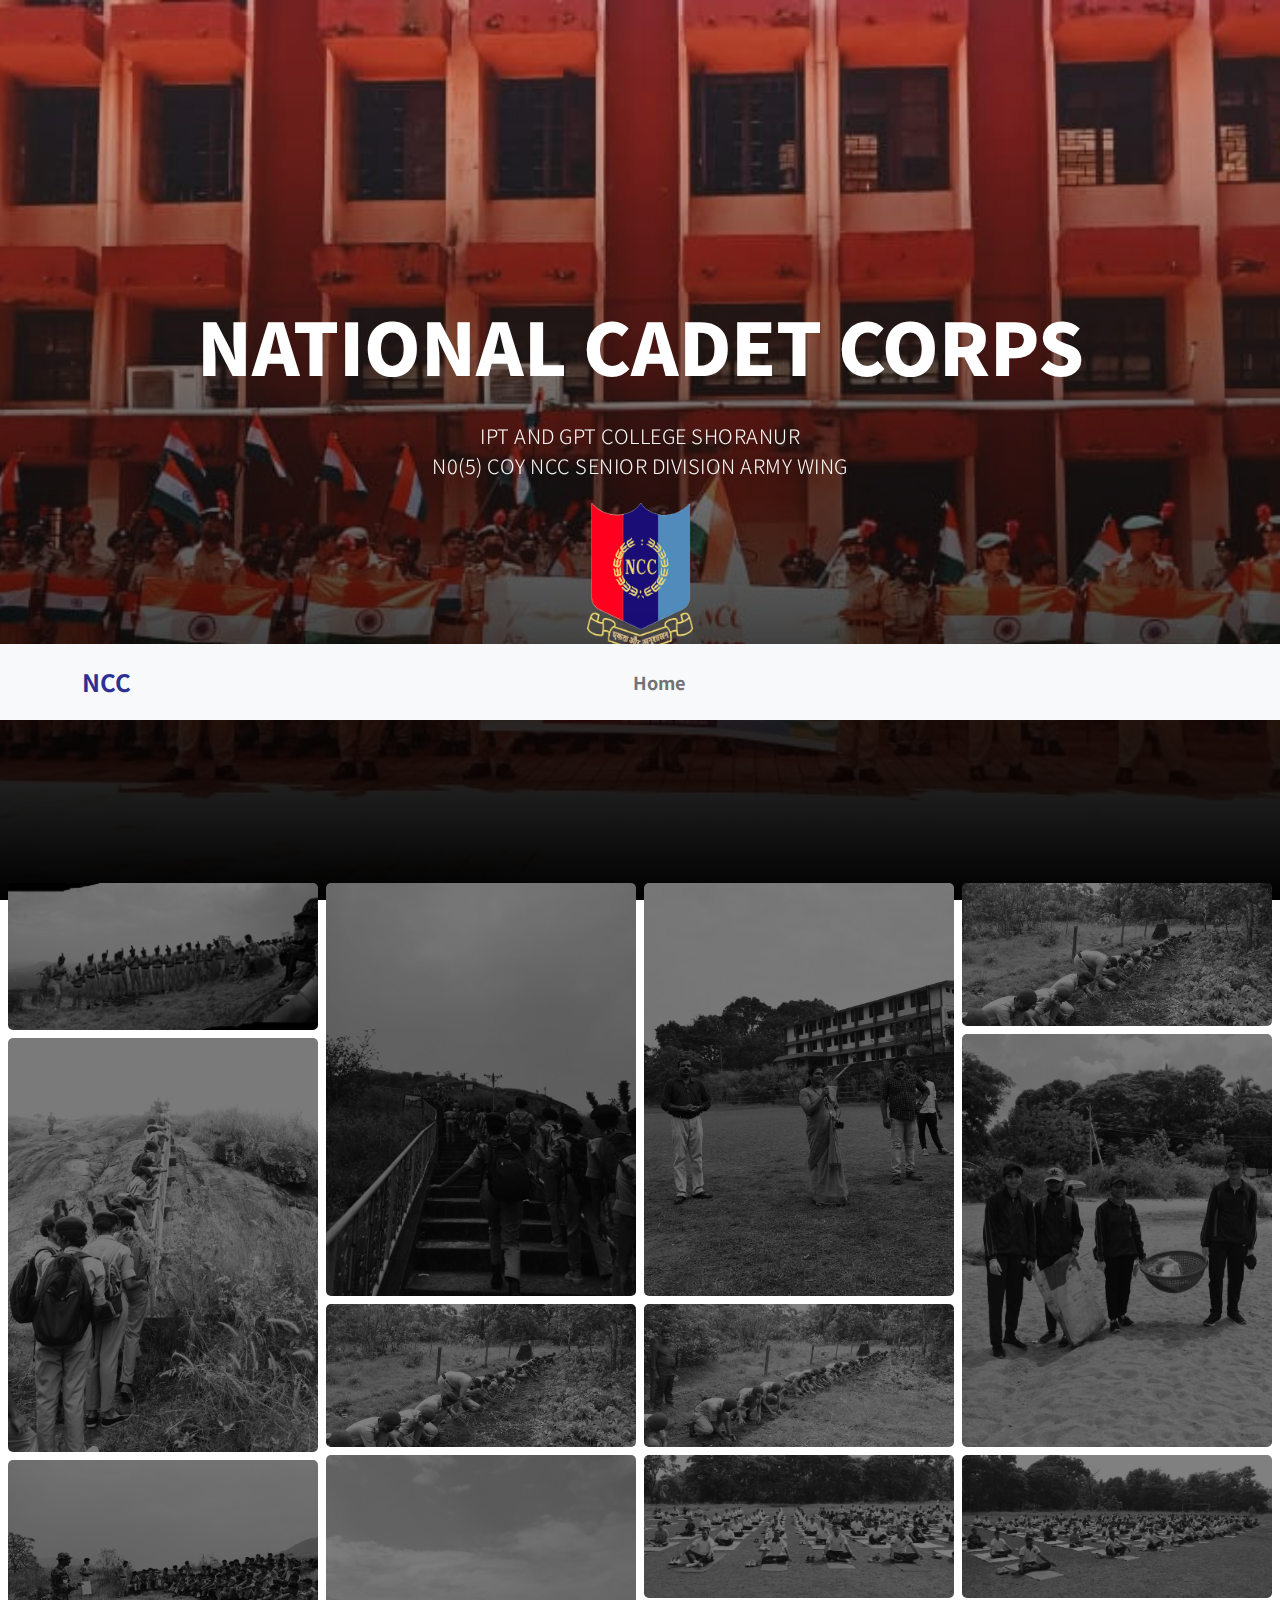
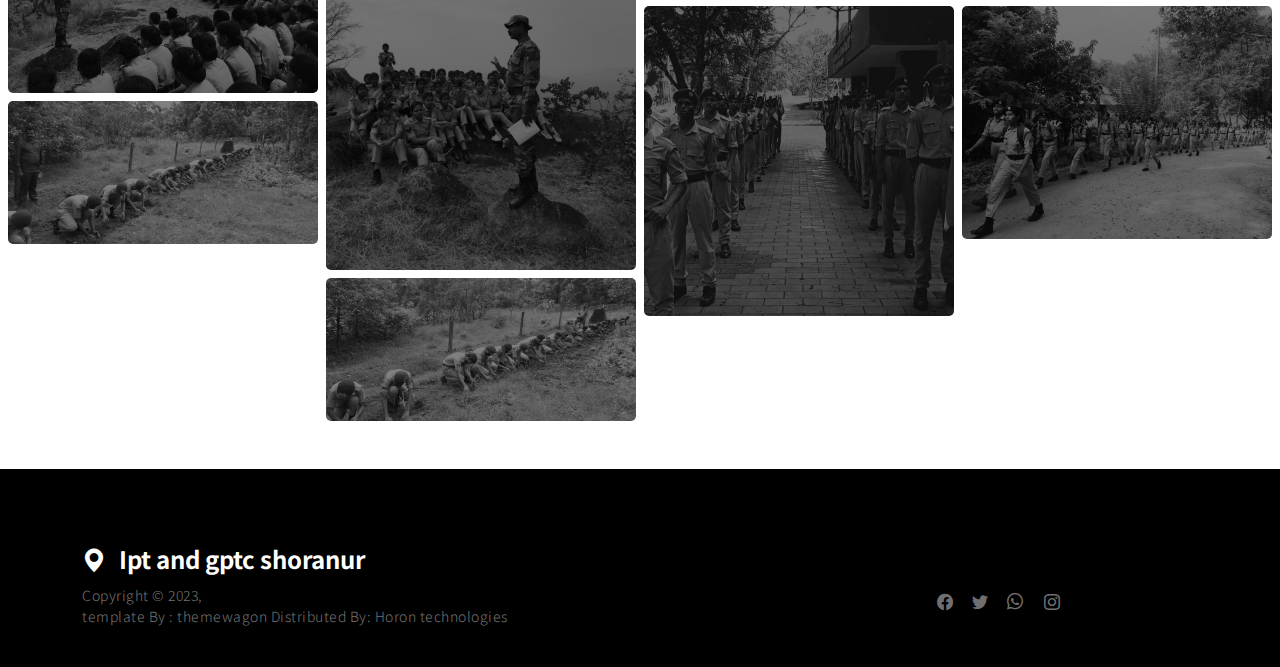
==== gallery.html @ 1265cc79 "first commit" ====
<!DOCTYPE html>
<html lang="en">
<head>
    <meta charset="UTF-8">
    <meta http-equiv="X-UA-Compatible" content="IE=edge">
    <meta name="viewport" content="width=device-width, initial-scale=1.0">
    <script src="https://cdnjs.cloudflare.com/ajax/libs/jquery/3.6.3/jquery.min.js" integrity="sha512-STof4xm1wgkfm7heWqFJVn58Hm3EtS31XFaagaa8VMReCXAkQnJZ+jEy8PCC/iT18dFy95WcExNHFTqLyp72eQ==" crossorigin="anonymous" referrerpolicy="no-referrer"></script>
        <link rel="icon" type="image/x-icon" href="./images/favicon.ico">
    <link href="https://fonts.googleapis.com/css2?family=Noto+Sans+JP:wght@100;300;400;700;900&display=swap" rel="stylesheet">

    <link href="css/bootstrap.min.css" rel="stylesheet">
    <link href="css/bootstrap-icons.css" rel="stylesheet">

    <link rel="stylesheet" href="css/magnific-popup.css">
    <link rel="stylesheet" href="css/templatemo-nomad-force.css">
    <link href="css/aos.css" rel="stylesheet">
    <script src="js/script.js"></script>
    <title>Gallery</title>
</head>
<body>
    <div class="heroText " id="home">
        <h1 class="text-white mt-5 mb-lg-4" data-aos="zoom-in" data-aos-delay="800">
            NATIONAL CADET CORPS
            
        </h1>
        
        <p class="text-secondary-white-color" data-aos="fade-up" data-aos-delay="1000">
            IPT AND GPT COLLEGE SHORANUR
            <br>
            N0(5) COY NCC SENIOR DIVISION ARMY WING
        </p>
        <p class="text-secondary-white-color" data-aos="fade-up" data-aos-delay="1000">
        
        </p>
        <img src="./images/Emblem_of_National_Cadet_Corps_(India) (1).png" alt="" class="emblem">
    </div>

    <div class="videoWrapper">
       <img src="./images/fullcadets.jpeg" alt="CADETS" srcset="" class="custom-video">
    </div>

    <div class="overlay"></div>
</section>

<nav class="navbar navbar-expand-lg bg-light shadow-lg">
    <div class="container">
        <a class="navbar-brand" href="index.html">
            <strong>NCC</strong>
        </a>

        <button class="navbar-toggler" type="button" data-bs-toggle="collapse" data-bs-target="#navbarNav" aria-controls="navbarNav" aria-expanded="false" aria-label="Toggle navigation">
            <span class="navbar-toggler-icon"></span>
        </button>

        <div class="collapse navbar-collapse" id="navbarNav">
            <ul class="navbar-nav mx-auto">
                <li class="nav-item active">
                    <a class="nav-link" href="/index.html">Home</a>
                </li>


            </ul>
        </div>
    </div>
</nav>

    <section  id="gallery" class="pb-5">
                

        <div class="col-12">
            <h2 class="m-2  text-center " data-aos="fade-up">Gallery</h2>
        </div>

        <div class="container-fluid gallery">
            <div class="row">

          
            <div class="column">
                <img src="./images/gallery/g1.jpeg" alt="">
                <img src="./images/gallery/g2.jpeg" alt="">
                <img src="./images/gallery/g6.jpeg" alt="">
                <img src="./images/gallery/13.jpeg" alt="">
            </div>
            <div class="column">
                <img src="./images/gallery/g5.jpeg" alt="">
                <img src="./images/gallery/g9.jpeg" alt="">
                <img src="./images/gallery/g3.jpeg" alt="">
                <img src="./images/gallery/g12.jpeg" alt="">
            </div>
            <div class="column">
                <img src="./images/gallery/g8.jpeg" alt="">
                <img src="./images/gallery/g10.jpeg" alt="">
                <img src="./images/gallery/g17.jpeg" alt="">
                <img src="./images/gallery/g7.jpeg" alt="">
            </div>
         
            <div class="column">
                <img src="./images/gallery/14.jpeg" alt="">
                <img src="./images/gallery/g15.jpeg" alt="">
                <img src="./images/gallery/g16.jpeg" alt="">
                <img src="./images/gallery/g4.jpeg" alt="">
            </div>
        </div>
            
        </div>
  
</section>
<footer class="site-footer">
    <div class="container">
        <div class="row">

            <div class="col-12">
                <h5 class="text-white">
                    <i class="bi-geo-alt-fill me-2"></i>
                    Ipt and gptc shoranur
                </h5>

               
            </div>

            <div class="col-6">
                <p class="copyright-text mb-0">Copyright © 2023,<br>
                template By : <a href="https://themewagon.com" >themewagon</a>
                Distributed By: <a href="" target="_blank">Horon technologies</a>
            </p>
            
            </div>

            <div class="col-lg-3 col-5 ms-auto">
                <ul class="social-icon">
                    <li><a href="#" class="social-icon-link bi-facebook"></a></li>

                    <li><a href="#" class="social-icon-link bi-twitter"></a></li>

                    <li><a href="#" class="social-icon-link bi-whatsapp"></a></li>

                    <li><a href="#" class="social-icon-link bi-instagram"></a></li>

                    
                </ul>
            </div>

        </div>
    </section>
</footer>
</body>
        <script src="js/jquery.min.js"></script>
        <script src="js/bootstrap.bundle.min.js"></script>
        <script src="js/jquery.sticky.js"></script>
        <script src="js/aos.js"></script>
        <script src="js/jquery.magnific-popup.min.js"></script>
        <script src="js/magnific-popup-options.js"></script>
        <script src="js/scrollspy.min.js"></script>
        <script src="js/custom.js"></script>
</html>
---- css/templatemo-nomad-force.css ----
/*

TemplateMo 567 Nomad Force

https://templatemo.com/tm-567-nomad-force

*/

/*---------------------------------------
  CUSTOM PROPERTIES ( VARIABLES )             
-----------------------------------------*/
:root {
  --white-color:                  #FFFFFF;
  --primary-color:                #ffc107;
  --section-bg-color:             #f9f9f9;
  --dark-color:                   #000000;
  --grey-color:                   #fcfeff;
  --text-secondary-white-color:   rgba(255, 255, 255, 0.98);
  --title-color:                  #565758;
  --p-color:                      #717275;

  --body-font-family:           'Noto Sans JP', sans-serif;

  --h1-font-size:               72px;
  --h2-font-size:               42px;
  --h3-font-size:               36px;
  --h4-font-size:               32px;
  --h5-font-size:               24px;
  --h6-font-size:               22px;
  --p-font-size:                20px;
  --copyright-text-font-size:   14px;
  --custom-link-font-size:      12px;

  --font-weight-light:          300;
  --font-weight-normal:         400;
  --font-weight-bold:           700;
  --font-weight-black:          900;
}

body,
html {
  height: 100%;
}

body {
    background: var(--white-color);
    font-family: var(--body-font-family);    
    position: relative;
}

/*---------------------------------------
  TYPOGRAPHY               
-----------------------------------------*/

h2,
h3,
h4,
h5,
h6 {
  color: var(--dark-color);
  line-height: inherit;
}

h1,
h2,
h3,
h4,
h5,
h6 {
  font-weight: var(--font-weight-bold);
}

h1,
h2 {
  font-weight: var(--font-weight-black);
}

h1 {
  font-size: var(--h1-font-size);
  line-height: normal;
}

h2 {
  font-size: var(--h2-font-size);
}

h3 {
  font-size: var(--h3-font-size);
}

h4 {
  font-size: var(--h4-font-size);
}

h5 {
  font-size: var(--h5-font-size);
}

h6 {
  font-size: var(--h6-font-size);
}

p {
  color: var(--p-color);
  font-size: var(--p-font-size);
  font-weight: var(--font-weight-light);
  letter-spacing: 0.5px;
}

.text-secondary-white-color {
  color: var(--text-secondary-white-color);
}

a, 
button {
  touch-action: manipulation;
  transition: all 0.3s;
}

a {
  color: var(--p-color);
  text-decoration: none;
}

a:hover {
  color: var(--primary-color);
}

::selection {
  background: var(--dark-color);
  color: var(--white-color);
}

.custom-underline {
  border-bottom: 2px solid var(--white-color);
  color: var(--white-color);
  padding-bottom: 4px;
}
.emblem{
 
  max-width: 10rem;
  max-height: 12rem;
}

.videoWrapper {
  position: relative;
  padding-bottom: 56.25%; /* 16:9 */
  height: 0;
  z-index: -100;
}

.custom-video {
  position: absolute;
  top: 0;
  left: 0;
  width: 100%;
  height: 100%;
}

.overlay {
  background: linear-gradient(to top, #000, transparent 90%);
  position: absolute;
  top: 0;
  right: 0;
  bottom: 0;
  left: 0;
}

/*---------------------------------------
  CUSTOM LINK               
-----------------------------------------*/
.custom-links {
  max-width: 230px;
}

.custom-link {
  position: relative;
  overflow: hidden;
  z-index: 1;
  display: inline-block;
  transition: all .3s cubic-bezier(.645,.045,.355,1);
}

.custom-link::after {
  content: "";
  width: 0;
  height: 2px;
  bottom: 0;
  position: absolute;
  left: auto;
  right: 0;
  z-index: -1;
  transition: width .6s cubic-bezier(.25,.8,.25,1) 0s;
  background: currentColor;
}

.custom-link:hover::after {
  width: 100%;
  left: 0;
  right: auto;
}

.custom-link:hover,
.custom-link:hover::after {
  color: var(--white-color);
}

b,
strong {
  font-weight: var(--font-weight-bold);
}

/*---------------------------------------
  NAVIGATION               
-----------------------------------------*/

.navbar {
  z-index: 9;
  right: 0;
  left: 0;
  padding-top: 15px;
  padding-bottom: 15px;
}

.navbar-brand {
  color: #2D3092;
  font-size: 24px;
  font-weight: var(--font-weight-bold);
}

.navbar-expand-lg .navbar-nav .nav-link {
  padding-right: 15px;
  padding-left: 15px;
}

.navbar-nav .nav-link::after {
  content: "\f140";
  font-family: bootstrap-icons;
  display: inline-block;
  margin-left: 10px;
  color: #2D3092;
  opacity: 0;
  -webkit-transition: opacity 0.3s, -webkit-transform 0.3s;
  -moz-transition: opacity 0.3s, -moz-transform 0.3s;
  transition: opacity 0.3s, transform 0.3s;
  -webkit-transform: translateY(10px);
  -moz-transform: translateY(10px);
  transform: translateY(10px);
}

.navbar-nav .nav-link:hover::after {
  opacity: 1;
  -webkit-transform: translateY(0px);
  -moz-transform: translateY(0px);
  transform: translateY(0px);
}

.navbar-nav .nav-link {
  color: var(--p-color);
  font-size: 18px;
  font-weight: var(--font-weight-bold);
  position: relative;
}

.navbar-nav .nav-link:hover::after,
.navbar-nav .nav-item.active .nav-link::after {
  color: #2D3092;
  opacity: 1;
  -webkit-transform: translateY(0px);
  -moz-transform: translateY(0px);
  transform: translateY(0px);
}

.navbar-nav .nav-item.active .nav-link,
.nav-link:focus, 
.nav-link:hover {
  color: var(--dark-color);
}

.nav-link:focus {
  color: var(--p-color);
}

.navbar-toggler {
  border: 0;
  padding: 0;
  cursor: pointer;
  margin: 0;
  width: 30px;
  height: 35px;
  outline: none;
}

.navbar-toggler:focus {
  outline: none;
  box-shadow: none;
}

.navbar-toggler[aria-expanded="true"] .navbar-toggler-icon {
  background: transparent;
}

.navbar-toggler[aria-expanded="true"] .navbar-toggler-icon:before,
.navbar-toggler[aria-expanded="true"] .navbar-toggler-icon:after {
  transition: top 300ms 50ms ease, -webkit-transform 300ms 350ms ease;
  transition: top 300ms 50ms ease, transform 300ms 350ms ease;
  transition: top 300ms 50ms ease, transform 300ms 350ms ease, -webkit-transform 300ms 350ms ease;
  top: 0;
}

.navbar-toggler[aria-expanded="true"] .navbar-toggler-icon:before {
  transform: rotate(45deg);
}

.navbar-toggler[aria-expanded="true"] .navbar-toggler-icon:after {
  transform: rotate(-45deg);
}

.navbar-toggler .navbar-toggler-icon {
  background: var(--dark-color);
  transition: background 10ms 300ms ease;
  display: block;
  width: 30px;
  height: 2px;
  position: relative;
}

.navbar-toggler .navbar-toggler-icon:before,
.navbar-toggler .navbar-toggler-icon:after {
  transition: top 300ms 350ms ease, -webkit-transform 300ms 50ms ease;
  transition: top 300ms 350ms ease, transform 300ms 50ms ease;
  transition: top 300ms 350ms ease, transform 300ms 50ms ease, -webkit-transform 300ms 50ms ease;
  position: absolute;
  right: 0;
  left: 0;
  background: var(--dark-color);
  width: 30px;
  height: 2px;
  content: '';
}

.navbar-toggler .navbar-toggler-icon:before {
  top: -8px;
}

.navbar-toggler .navbar-toggler-icon:after {
  top: 8px;
}

/*---------------------------------------
  HERO             
-----------------------------------------*/
.hero {
  position: relative;
  overflow: hidden;
}

@media screen and (min-width: 992px) {
  .hero {
    height: 100vh;
  }

  .custom-video,
  .news-detail-image {
    object-fit: cover;
    width: 100vw;
    height: 100vh;
  }

  .sticky-wrapper {
    position: relative;
    bottom: 76px;
  }
  .emblem{
    max-width: 8rem;
  max-height: 10rem;
  }
}

.heroText {
  position: absolute;
  z-index: 9;
  top: 50%;
  left: 50%;
  transform: translate(-50%, -50%);
  width: 85%;
  text-align: center;
}

/*---------------------------------------
  ABOUT & MEMBERS             
-----------------------------------------*/
.about-image,
.team-image {
  width: 100%;
  height: 100%;
  max-height: 635px;
  min-height: 475px;
  object-fit: cover;
}

.team-thumb {
  background: var(--white-color);
  position: absolute;
  bottom: 0;
  right: 0;
  width: 65%;
  padding: 22px 32px 32px 32px;
}

.carousel-control-next, 
.carousel-control-prev {
  top: auto;
  bottom: 2.5rem;
}

.carousel-control-prev {
  right: 4rem;
  left: auto;
}

.carousel-control-next-icon, 
.carousel-control-prev-icon {
  background-color: var(--dark-color);
  background-size: 50% 50%;
  border-radius: 100px;
  width: 3rem;
  height: 3rem;
}

/*---------------------------------------
  PORTFOLIO               
-----------------------------------------*/
.portfolio-thumb {
  position: relative;
  overflow: hidden;
}

.portfolio-info {
  margin: 20px;
}

/*--------------------------------------
SONG & LYRICS
----------------------------------------*/

.over{
  max-width:16rem ;
  max-height: 27rem;
}
.bg-lyrics{
  background-color: #2D3092;
}
/*--------------------------------------
GALLERY
----------------------------------------*/
.glass-section {
  
  background-attachment: fixed;
  background-size: cover;
  display: flex;
  align-items: center;
  justify-content: center;
  height: 100vh;
}
.glass-section a{
  color: white;
}
.gallery .row {
  display: flex;
  flex-wrap: wrap;
  padding: 0 4px;

}
#gallery h2{
  color: #2D3092;
}
.glass {
  position: relative;
  background: inherit;
  overflow: hidden;
  width: 70%;
  height: 70%;
  border-radius: 16px;
  box-shadow: 0 6px 20px rgba(0, 0, 0, 0.3), 
              0 6px 20px rgba(0, 0, 0, 0.15);
  z-index: 1;
}

.glass:before {
  content: '';
  position: absolute;
  background: inherit;
  top: 0;
  left: 0;
  right: 0;
  bottom: 0;
  margin: -20px;
  box-shadow: inset 0 0 500px rgba(255, 255, 255, .4); 
  filter: blur(10px);
  z-index: -1;
}

/* Create four equal columns that sits next to each other */
.column {
  flex: 25%;
  max-width: 33.3%;
  padding: 0 4px;
}

.column img {
  margin-top: 8px;
  vertical-align: middle;
  width: 100%;
  filter: grayscale(1) brightness(0.5);
  border-radius: 5px;
  cursor: pointer;
  transition: 0.3s linear;
}
.column img:hover {
  filter: grayscale(0);
}
@media screen and (max-width: 800px) {
  .column {
    flex: 50%;
    max-width: 50%;
  }
}

/* Responsive layout - makes the two columns stack on top of each other instead of next to each other */
@media screen and (max-width: 600px) {
  .column {
    flex: 100%;
    max-width: 100%;
  }
  .column img {
    filter: grayscale(0) brightness(1);
  }
}


.portfolio-image,
.news-image {
  display: block;
  transition: transform 0.6s ease-out;
}





.image-popup:hover .portfolio-image,
.news-image-hover:hover .news-image {
  transform: scale(1.02);
}

.news-two-column {
  min-height: 199px;
  margin-bottom: 16px;
}

.news-two-column .news-image {
  width: 100%;
  height: 100%;
  object-fit: cover;
}

.social-share-link,
.social-share-link + span {
  color: rgba(255, 255, 255, 0.65);
}

/*---------------------------------------
  SECTION               
-----------------------------------------*/
.section-padding {
  padding-top: 7rem;
  padding-bottom: 7rem;
}

/*---------------------------------------
  CONTACT              
-----------------------------------------*/
.contact-info {
  padding: 40px;
}

.contact-form .form-control {
  border-radius: 0;
  font-weight: var(--font-weight-normal);
  padding-top: 12px;
  padding-bottom: 12px;
}

.contact-form button[type='submit'] {
  background: var(--dark-color);
  border: none;
  border-radius: 100px;
  color: var(--white-color);
  font-weight: var(--font-weight-bold);
  text-transform: uppercase;
  padding: 16px;
  transition: all 0.6s ease-out;
}

.contact-form button[type='submit']:hover {
  background: #2D3092;
}

.form-label {
  color: var(--p-color);
  font-weight: var(--font-weight-bold);
}

.map-iframe {
  display: block;
  filter: grayscale(100);
}

/*---------------------------------------
  SITE FOOTER               
-----------------------------------------*/
.site-footer {
  background: var(--dark-color);
  padding-top: 4.5rem;
  padding-bottom: 2.5rem;
}

.site-footer .custom-link {
  color: rgba(255, 255, 255, 0.65);
  font-size: var(--p-font-size);
}

.site-footer .custom-link:hover,
.site-footer .social-icon-link:hover {
  color: var(--white-color);
}

.copyright-text {
  color: rgba(255, 255, 255, 0.45);
  font-size: var(--copyright-text-font-size);
}

/*---------------------------------------
  SOCIAL ICON               
-----------------------------------------*/
.social-icon {
  margin: 0;
  padding: 0;
}

.social-icon li {
  list-style: none;
  display: inline-block;
  vertical-align: top;
}

.social-icon-link {
  color: rgba(255, 255, 255, 0.45);
  font-size: 1rem;
  display: inline-block;
  vertical-align: top;
  margin-top: 4px;
  margin-bottom: 4px;
  margin-right: 15px;
}

.social-icon-link:hover {
  color: var(--primary-color);
}

/*---------------------------------------
  RESPONSIVE STYLES               
-----------------------------------------*/
@media screen and (min-width: 1600px) {
  .news-two-column {
    min-height: 232.5px;
  }
}

@media screen and (max-width: 991px) {
  h1 {
    font-size: 28px;
  }

  h2 {
    font-size: 36px;
  }

  h3 {
    font-size: 32px;
  }

  h4 {
    font-size: 28px;
  }

  h5 {
    font-size: 20px;
  }

  h6 {
    font-size: 18px;
  }

  .navbar {
    padding-top: 10px;
    padding-bottom: 10px;
  }

  .section-padding {
    padding-top: 6rem;
    padding-bottom: 6rem;
  }

  .team-thumb {
    left: 0;
    width: auto;
  }

  .news-two-column {
    height: auto !important;
    min-height: inherit;
  }

  .news .col-12 .news-two-column:first-child {
    margin-bottom: 38px;
  }
}

@media screen and (max-width: 767px) {
  .news-detail-title {
    font-size: 30px;
  }
  .emblem{
    max-width: 3rem;
  max-height: 6rem;
  }
  h1 {
    font-size: 20px;
  }
  .heroText p{
    font-size: 15px;
  }
}

@media screen and (max-width: 360px) {
  h1 {
    font-size: 32px;
  }

  .heroText p {
    font-size: 14px;
  }
  .h1{
    font-size: 10px;
  }
  .emblem{
    max-width: 2rem;
  max-height: 3rem;
  }
}

@media screen and (max-width: 359px) {
  .news-detail-title {
    font-size: 32px;
  }
  h1{
    font-size: 17px;
  }
  .heroText p{
    font-size: 7px;
  }
  .emblem{
    max-width: 3rem;
  max-height: 4rem;
  }
}
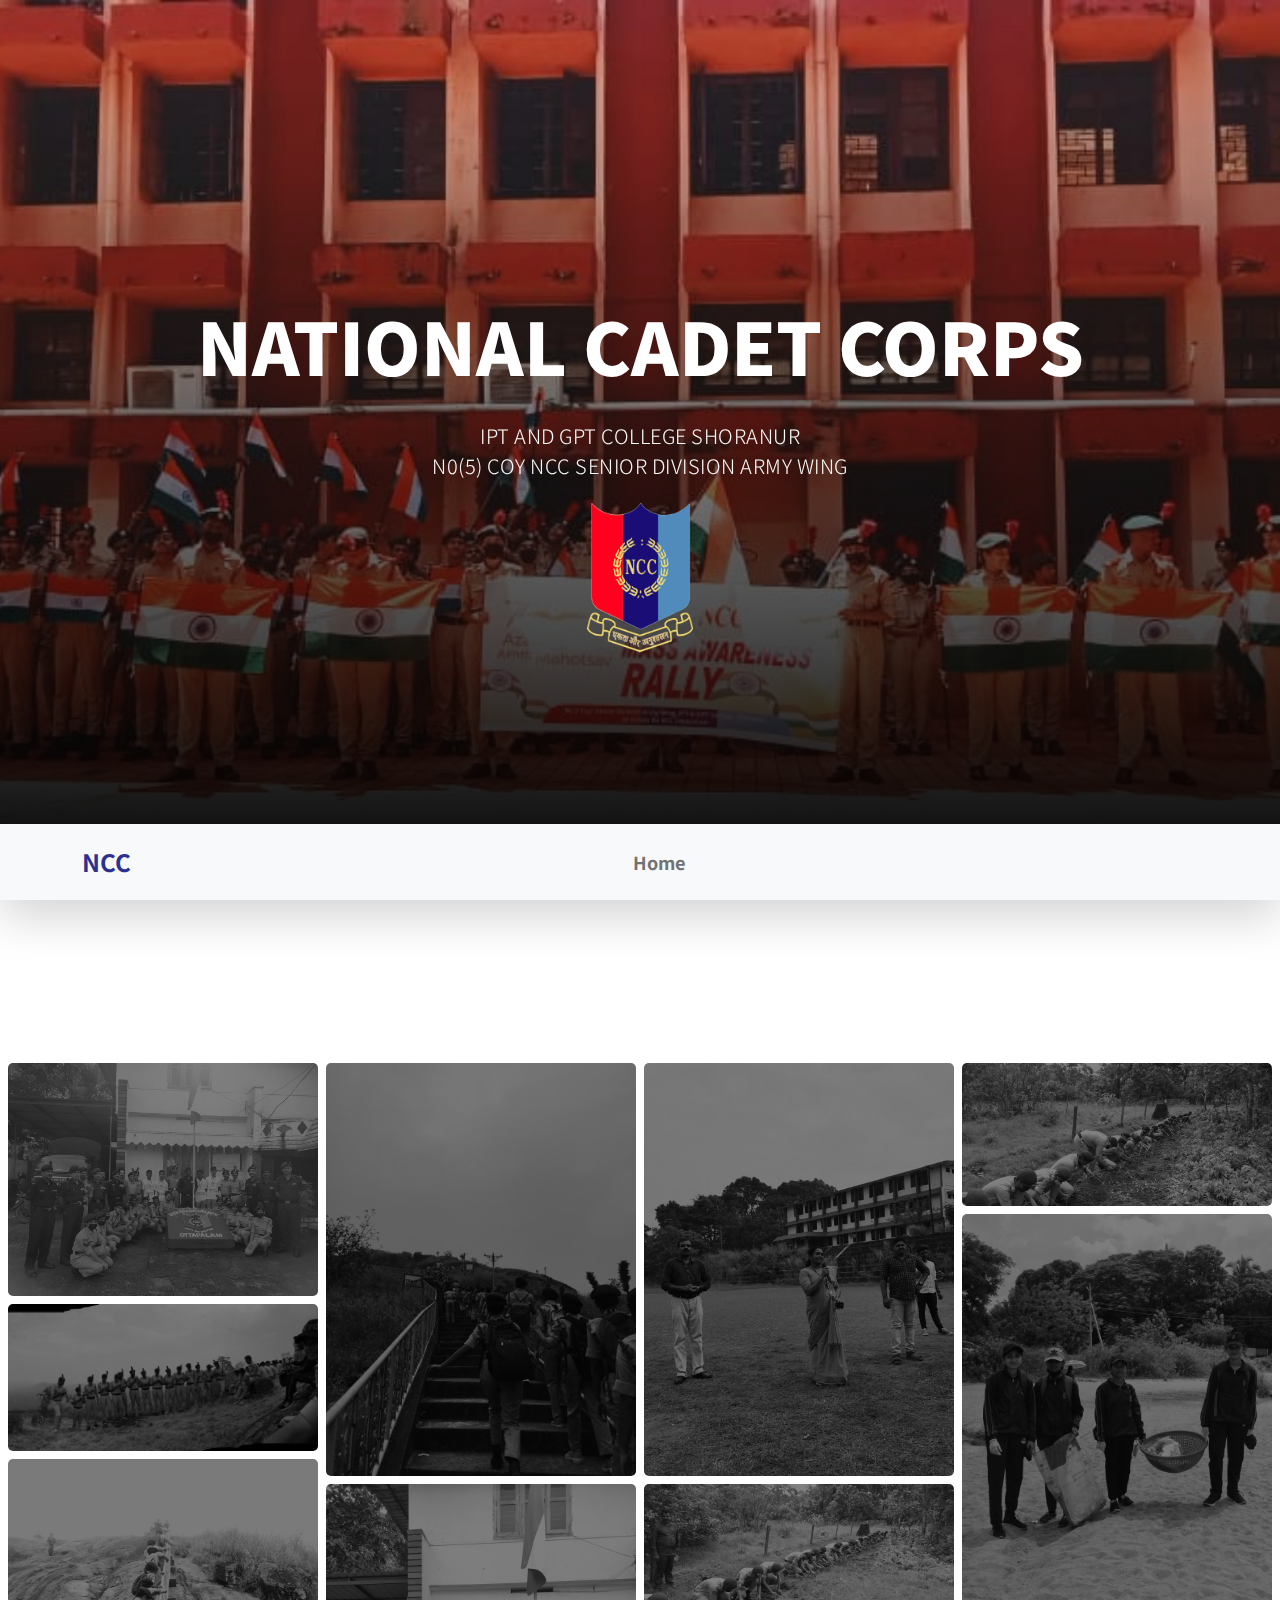
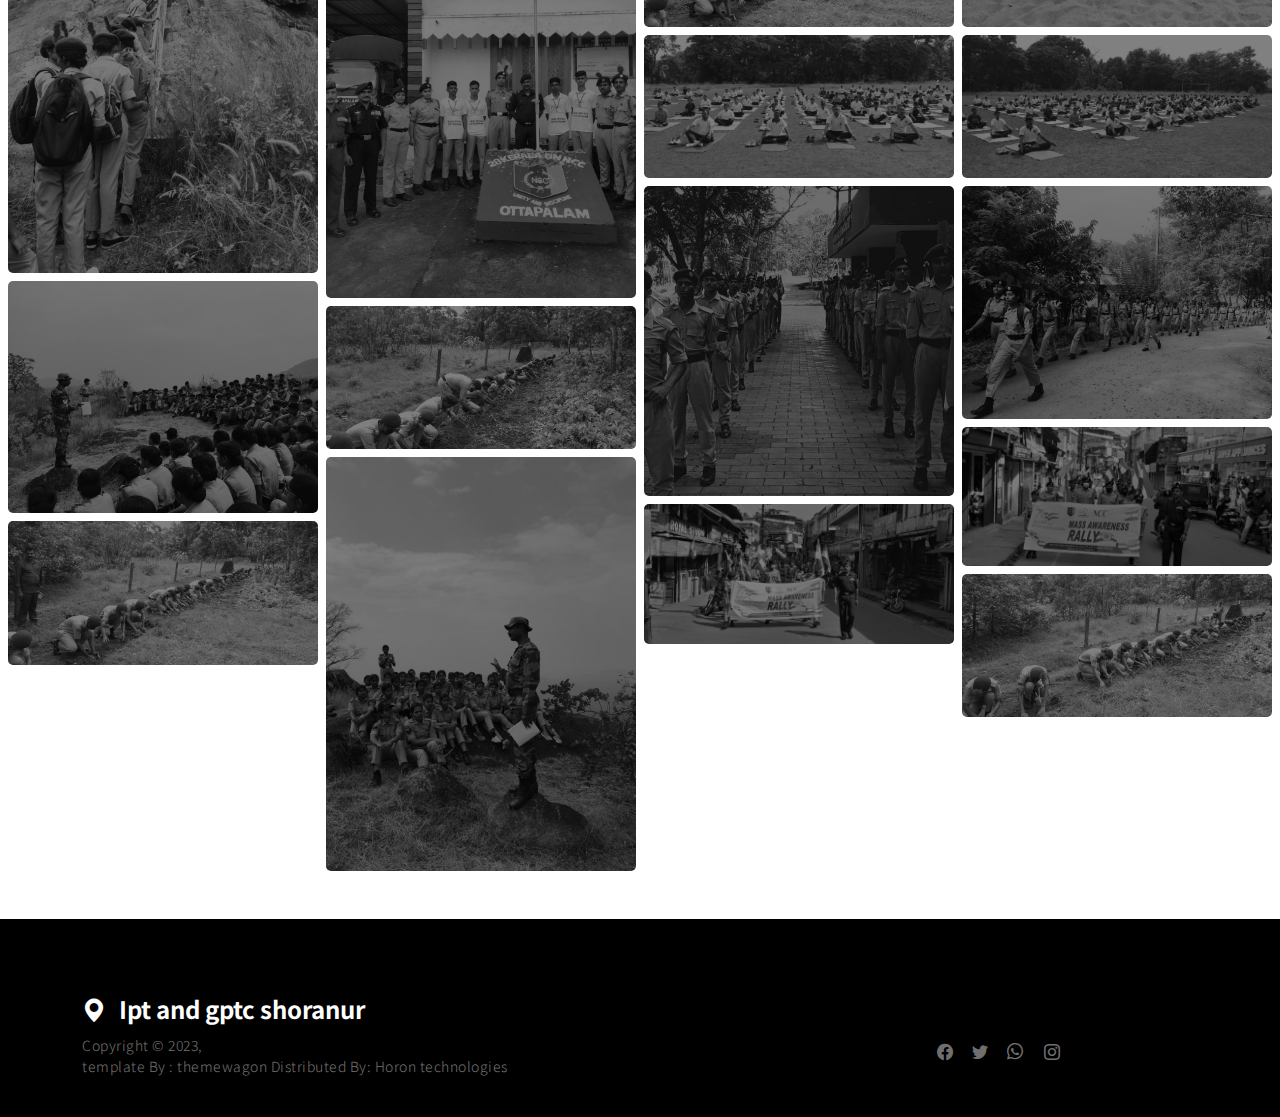
==== commit 2a22b669: "updated" ====
--- a/gallery.html
+++ b/gallery.html
@@ -1,23 +1,32 @@
 <!DOCTYPE html>
 <html lang="en">
 <head>
-    <meta charset="UTF-8">
-    <meta http-equiv="X-UA-Compatible" content="IE=edge">
-    <meta name="viewport" content="width=device-width, initial-scale=1.0">
+    <meta charset="utf-8">
+    <meta name="viewport" content="width=device-width, initial-scale=1">
+
+    <meta name="description" content="">
+    <meta name="author" content="">
+    <title>Gallery</title>
     <script src="https://cdnjs.cloudflare.com/ajax/libs/jquery/3.6.3/jquery.min.js" integrity="sha512-STof4xm1wgkfm7heWqFJVn58Hm3EtS31XFaagaa8VMReCXAkQnJZ+jEy8PCC/iT18dFy95WcExNHFTqLyp72eQ==" crossorigin="anonymous" referrerpolicy="no-referrer"></script>
-        <link rel="icon" type="image/x-icon" href="./images/favicon.ico">
+    <link rel="icon" type="image/x-icon" href="./images/favicon.ico">
+    <!-- CSS FILES -->
+    <link rel="preconnect" href="https://fonts.googleapis.com">
+
+    <link rel="preconnect" href="https://fonts.gstatic.com" crossorigin>
+    
     <link href="https://fonts.googleapis.com/css2?family=Noto+Sans+JP:wght@100;300;400;700;900&display=swap" rel="stylesheet">
 
     <link href="css/bootstrap.min.css" rel="stylesheet">
     <link href="css/bootstrap-icons.css" rel="stylesheet">
 
     <link rel="stylesheet" href="css/magnific-popup.css">
-    <link rel="stylesheet" href="css/templatemo-nomad-force.css">
+
     <link href="css/aos.css" rel="stylesheet">
-    <script src="js/script.js"></script>
-    <title>Gallery</title>
+
+    <link href="css/templatemo-nomad-force.css" rel="stylesheet">
 </head>
 <body>
+    <section class="hero" id="hero">
     <div class="heroText " id="home">
         <h1 class="text-white mt-5 mb-lg-4" data-aos="zoom-in" data-aos-delay="800">
             NATIONAL CADET CORPS
@@ -55,7 +64,7 @@
         <div class="collapse navbar-collapse" id="navbarNav">
             <ul class="navbar-nav mx-auto">
                 <li class="nav-item active">
-                    <a class="nav-link" href="/index.html">Home</a>
+                    <a class="nav-link" href="index.html">Home</a>
                 </li>
 
 
@@ -76,6 +85,7 @@
 
           
             <div class="column">
+                <img src="./images/gallery/republic1.jpeg" alt="">
                 <img src="./images/gallery/g1.jpeg" alt="">
                 <img src="./images/gallery/g2.jpeg" alt="">
                 <img src="./images/gallery/g6.jpeg" alt="">
@@ -83,22 +93,25 @@
             </div>
             <div class="column">
                 <img src="./images/gallery/g5.jpeg" alt="">
+                <img src="./images/gallery/republic.jpeg" alt="">
                 <img src="./images/gallery/g9.jpeg" alt="">
                 <img src="./images/gallery/g3.jpeg" alt="">
-                <img src="./images/gallery/g12.jpeg" alt="">
             </div>
             <div class="column">
                 <img src="./images/gallery/g8.jpeg" alt="">
                 <img src="./images/gallery/g10.jpeg" alt="">
                 <img src="./images/gallery/g17.jpeg" alt="">
                 <img src="./images/gallery/g7.jpeg" alt="">
+                <img src="./images/gallery/rally.jpeg" alt="">
             </div>
-         
+            
             <div class="column">
                 <img src="./images/gallery/14.jpeg" alt="">
                 <img src="./images/gallery/g15.jpeg" alt="">
                 <img src="./images/gallery/g16.jpeg" alt="">
                 <img src="./images/gallery/g4.jpeg" alt="">
+                <img src="./images/gallery/rally2.jpeg" alt="">
+                <img src="./images/gallery/g12.jpeg" alt="">
             </div>
         </div>
             
--- a/css/templatemo-nomad-force.css
+++ b/css/templatemo-nomad-force.css
@@ -455,7 +455,8 @@
 GALLERY
 ----------------------------------------*/
 .glass-section {
-  
+  background: url('../images/gallery/gallerybg.jpg') 
+  no-repeat;
   background-attachment: fixed;
   background-size: cover;
   display: flex;
@@ -746,15 +747,13 @@
 
 @media screen and (max-width: 360px) {
   h1 {
-    font-size: 32px;
+    font-size: 20px;
   }
 
   .heroText p {
     font-size: 14px;
   }
-  .h1{
-    font-size: 10px;
-  }
+ 
   .emblem{
     max-width: 2rem;
   max-height: 3rem;
@@ -765,6 +764,12 @@
   .news-detail-title {
     font-size: 32px;
   }
+  .glass-section{
+    background: url('../images/gallery/gallerybg.jpg')
+    no-repeat;
+    background-size: 20.8rem 20rem;
+    height: 20rem;
+  }
   h1{
     font-size: 17px;
   }
